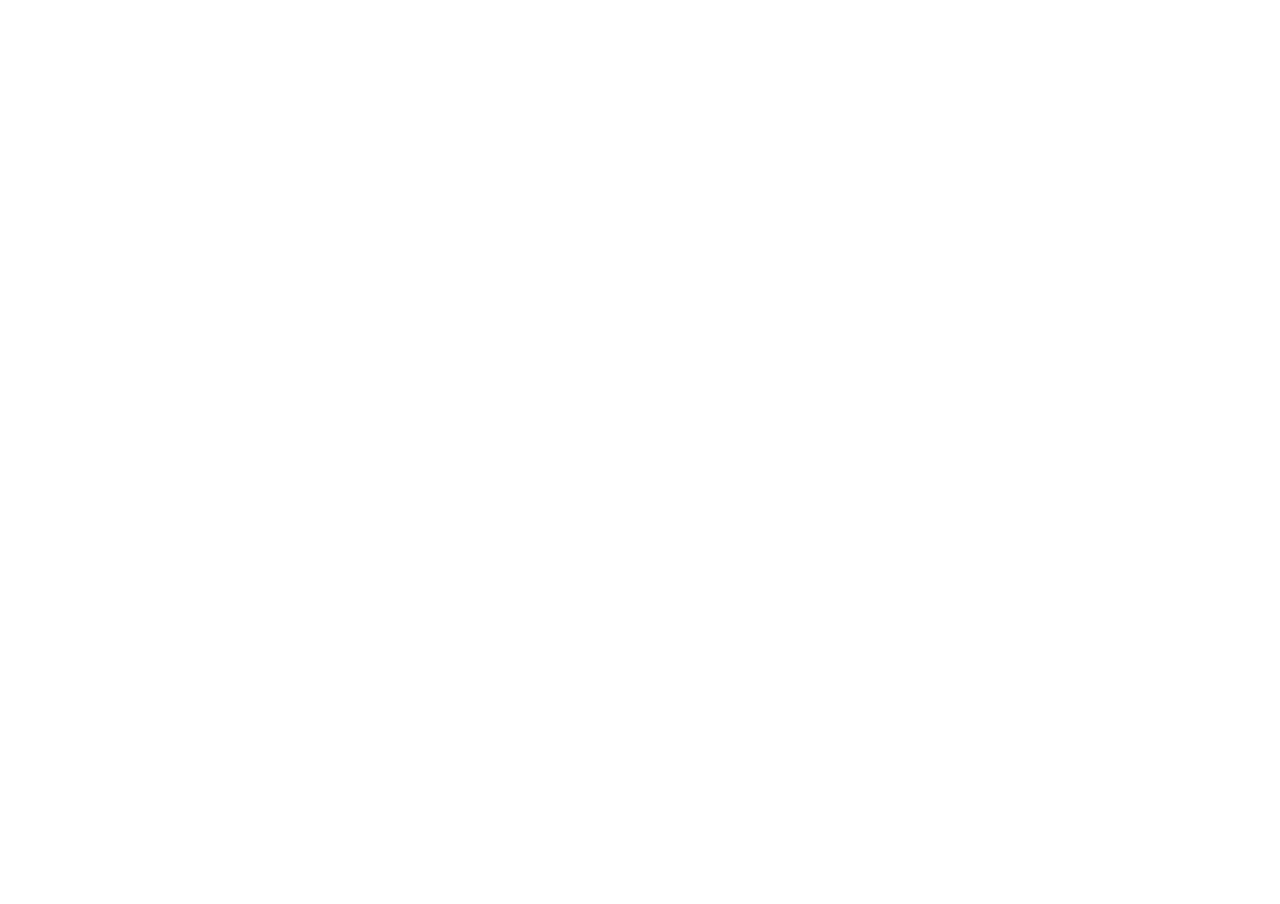
==== index.html @ bee81dcc "Portfolio" ====
<!DOCTYPE html>
<html lang="en">
<head>
  <meta charset="UTF-8" />
  <meta name="viewport" content="width=device-width, initial-scale=1.0" />
  <style>
    html, body {
      margin: 0;
      padding: 0;
      overflow-x: scroll;
      overflow-y: hidden;
      width: 100%;
      height: 100vh;
      white-space: nowrap;
    }
    .section {
      display: inline-block;
      position: relative;
      width: 100vw;
      height: 100vh;
      background-size: cover;
      background-position: center;
      transition: transform 5s ease;
    }
    .section:hover {
      transform: scale(1.02);
    }
    .content {
      position: absolute;
      top: 50%;
      left: 10%;
      transform: translateY(-50%);
      color: white;
    }
    .title {
      font-size: 4em;
      margin: 0;
    }
    .subtitle {
      font-size: 2em;
      margin: 0;
    }
  </style>
</head>
<body>
  <div class="section" style="background-image: url('your-image.jpg');">
    <div class="content">
      <h1 class="title">Your Title</h1>
      <h2 class="subtitle">Your Name - Your Slogan</h2>
    </div>
  </div>
</body>
</html>
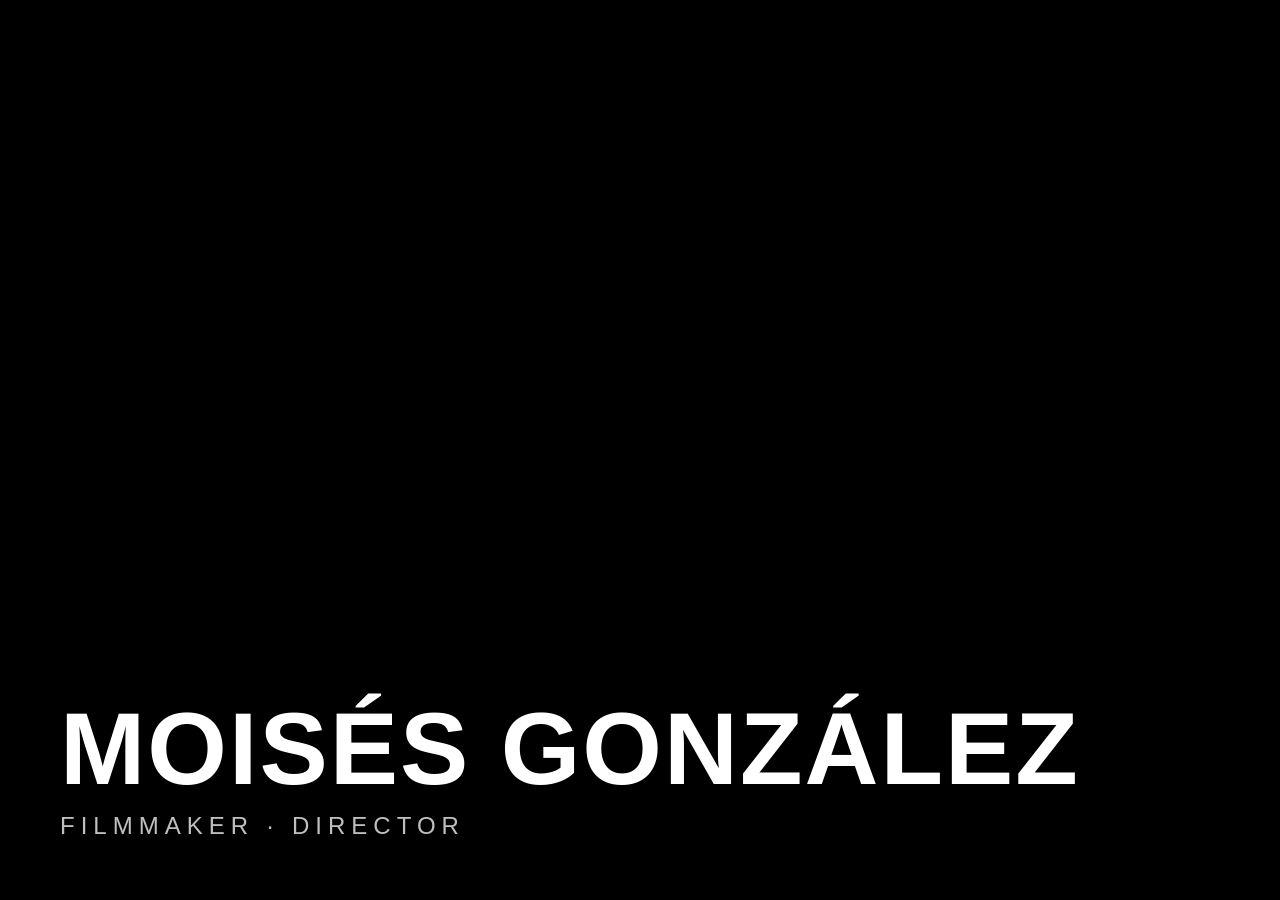
==== commit 4ef975b2: "Portfolio" ====
--- a/index.html
+++ b/index.html
@@ -1,52 +1,81 @@
 <!DOCTYPE html>
-<html lang="en">
+<html lang="es">
 <head>
   <meta charset="UTF-8" />
   <meta name="viewport" content="width=device-width, initial-scale=1.0" />
+  <title>Moisés González</title>
   <style>
-    html, body {
+    * {
       margin: 0;
       padding: 0;
-      overflow-x: scroll;
-      overflow-y: hidden;
+      box-sizing: border-box;
+    }
+
+    html, body {
       width: 100%;
       height: 100vh;
-      white-space: nowrap;
+      overflow: hidden;
+      background: #000;
     }
-    .section {
-      display: inline-block;
+
+    .slide {
       position: relative;
       width: 100vw;
       height: 100vh;
+      background-image: url('tu-foto.jpg');
       background-size: cover;
       background-position: center;
-      transition: transform 5s ease;
+      transition: transform 8s ease;
     }
-    .section:hover {
-      transform: scale(1.02);
+
+    .slide:hover {
+      transform: scale(1.04);
     }
+
+    /* Gradiente oscuro abajo para que el texto se lea bien */
+    .slide::after {
+      content: '';
+      position: absolute;
+      bottom: 0;
+      left: 0;
+      width: 100%;
+      height: 60%;
+      background: linear-gradient(to top, rgba(0,0,0,0.75) 0%, transparent 100%);
+    }
+
     .content {
       position: absolute;
-      top: 50%;
-      left: 10%;
-      transform: translateY(-50%);
+      bottom: 60px;
+      left: 60px;
+      z-index: 10;
       color: white;
     }
+
     .title {
-      font-size: 4em;
-      margin: 0;
+      font-family: 'Impact', 'Arial Narrow', sans-serif;
+      font-size: clamp(3rem, 8vw, 8rem);
+      font-weight: 900;
+      letter-spacing: 2px;
+      text-transform: uppercase;
+      line-height: 1;
     }
-    .subtitle {
-      font-size: 2em;
-      margin: 0;
+
+    .slogan {
+      font-family: 'Impact', 'Arial Narrow', sans-serif;
+      font-size: clamp(1rem, 2vw, 1.5rem);
+      font-weight: 300;
+      letter-spacing: 6px;
+      text-transform: uppercase;
+      margin-top: 12px;
+      opacity: 0.75;
     }
   </style>
 </head>
 <body>
-  <div class="section" style="background-image: url('your-image.jpg');">
+  <div class="slide">
     <div class="content">
-      <h1 class="title">Your Title</h1>
-      <h2 class="subtitle">Your Name - Your Slogan</h2>
+      <h1 class="title">Moisés González</h1>
+      <p class="slogan">Filmmaker · Director</p>
     </div>
   </div>
 </body>
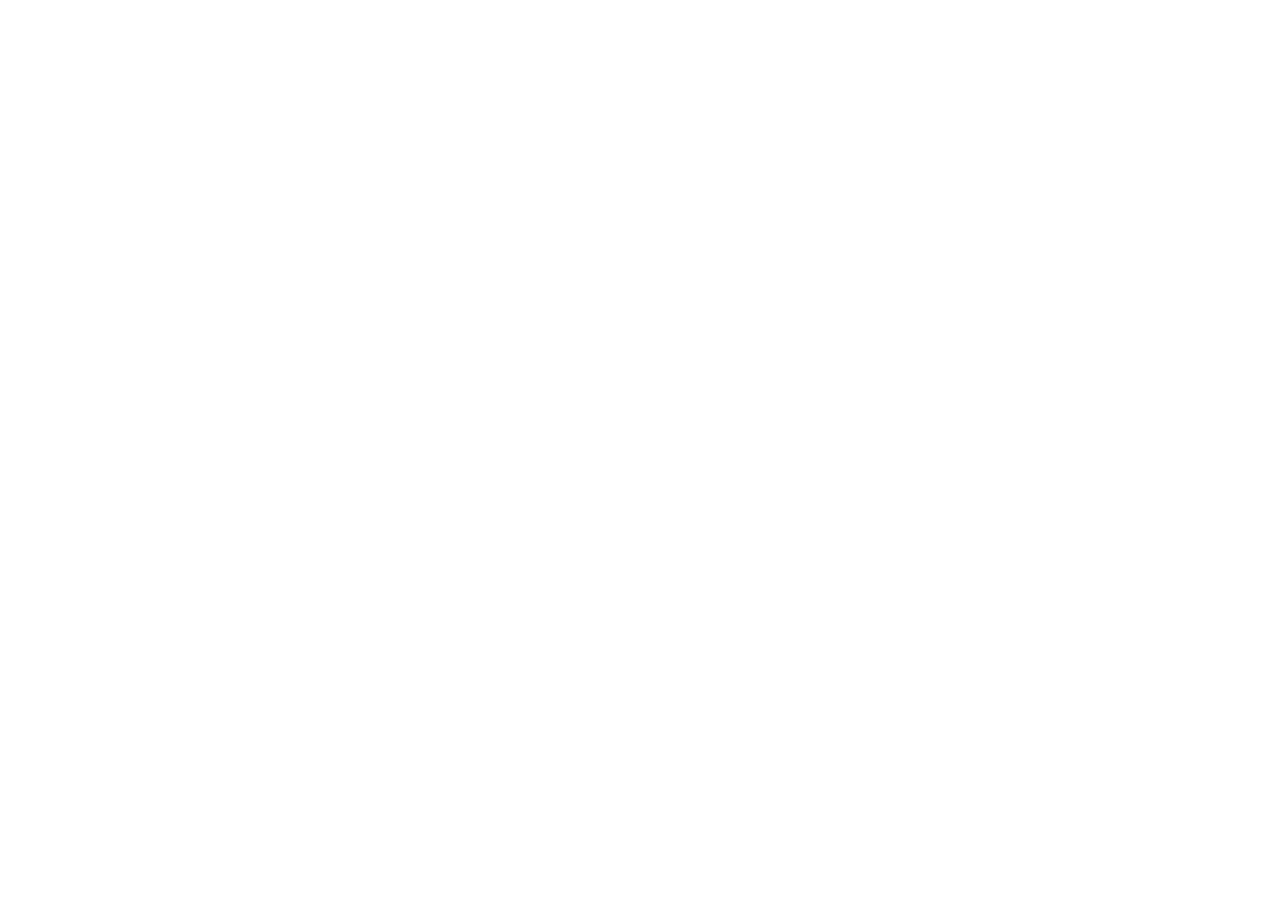
==== commit f9b085b8: "Add files via upload" ====
--- a/index.html
+++ b/index.html
@@ -1,82 +1,123 @@
-<!DOCTYPE html>
-<html lang="es">
-<head>
-  <meta charset="UTF-8" />
-  <meta name="viewport" content="width=device-width, initial-scale=1.0" />
-  <title>Moisés González</title>
-  <style>
-    * {
-      margin: 0;
-      padding: 0;
-      box-sizing: border-box;
-    }
-
-    html, body {
-      width: 100%;
-      height: 100vh;
-      overflow: hidden;
-      background: #000;
-    }
-
-    .slide {
-      position: relative;
-      width: 100vw;
-      height: 100vh;
-      background-image: url('tu-foto.jpg');
-      background-size: cover;
-      background-position: center;
-      transition: transform 8s ease;
-    }
-
-    .slide:hover {
-      transform: scale(1.04);
-    }
-
-    /* Gradiente oscuro abajo para que el texto se lea bien */
-    .slide::after {
-      content: '';
-      position: absolute;
-      bottom: 0;
-      left: 0;
-      width: 100%;
-      height: 60%;
-      background: linear-gradient(to top, rgba(0,0,0,0.75) 0%, transparent 100%);
-    }
-
-    .content {
-      position: absolute;
-      bottom: 60px;
-      left: 60px;
-      z-index: 10;
-      color: white;
-    }
-
-    .title {
-      font-family: 'Impact', 'Arial Narrow', sans-serif;
-      font-size: clamp(3rem, 8vw, 8rem);
-      font-weight: 900;
-      letter-spacing: 2px;
-      text-transform: uppercase;
-      line-height: 1;
-    }
-
-    .slogan {
-      font-family: 'Impact', 'Arial Narrow', sans-serif;
-      font-size: clamp(1rem, 2vw, 1.5rem);
-      font-weight: 300;
-      letter-spacing: 6px;
-      text-transform: uppercase;
-      margin-top: 12px;
-      opacity: 0.75;
-    }
-  </style>
-</head>
-<body>
-  <div class="slide">
-    <div class="content">
-      <h1 class="title">Moisés González</h1>
-      <p class="slogan">Filmmaker · Director</p>
-    </div>
-  </div>
-</body>
-</html>
+<!DOCTYPE html>
+<html lang="es">
+<head>
+  <meta charset="UTF-8" />
+  <style id="page-block">body { visibility: hidden; }</style>
+  <meta name="viewport" content="width=device-width, initial-scale=1.0" />
+  <title>Moisés González · A La Múa Productions</title>
+  <link rel="preconnect" href="https://fonts.googleapis.com">
+  <link rel="preconnect" href="https://fonts.gstatic.com" crossorigin>
+  <link href="https://fonts.googleapis.com/css2?family=Bebas+Neue&family=Outfit:wght@200;300;400;700&display=swap" rel="stylesheet">
+  <link rel="stylesheet" href="style.css">
+  <link rel="stylesheet" href="home.css">
+</head>
+<body>
+
+  <div class="grain"></div>
+
+  <div class="slider" id="slider">
+
+    <!-- PANEL 1: HOME -->
+    <div class="panel">
+      <div class="bg" style="background-image: url('fondo.png');"></div>
+      <div class="border-frame"></div>
+      <div class="content-home">
+        <h1 class="title-main">A La Múa Productions</h1>
+        <p class="title-name">Moisés González</p>
+      </div>
+    </div>
+
+    <!-- PANEL 2: BIO -->
+    <div class="panel panel-bio">
+      <div class="bio-inner" id="bio-inner">
+        <p class="bio-label">Sobre mí</p>
+        <p class="bio-text">
+          Soy <strong>Moisés González</strong>, filmmaker nacido y criado en
+          <strong>Tenerife</strong>. Cuento historias con imágenes — desde
+          cortometrajes hasta videoclips — con la misma ilusión en cada formato. Sin importar <em>el tiempo</em>.<br><br>
+          Detrás de cada proyecto hay una obsesión por los detalles, el encuadre, la luz, la edición y
+          la emoción. Porque cada fotograma
+          <em>cuenta</em>.
+        </p>
+        <p class="bio-firma">El tiempo, cuenta.</p>
+      </div>
+    </div>
+
+    <!-- PANEL 3: EXPERIENCIA — Dinam -->
+    <div class="panel">
+      <div class="bg" style="background-image: url('proyecto1.png');"></div>
+      <div class="border-frame"></div>
+      <img src="logo-dinam.jpg" alt="Dinam Soluciones" class="proyecto-logo" width="100" height="60" loading="lazy">
+      <div class="content-proyecto" id="proyecto1-content">
+        <p class="proyecto-label">Experiencia</p>
+        <a href="dinam.html" class="proyecto-titulo">Dinam Soluciones SL</a>
+        <p class="proyecto-desc">Creador de contenidos · 2025/26</p>
+      </div>
+    </div>
+
+    <!-- PANEL 4: EXPERIENCIA — La Gran Manzana -->
+    <div class="panel">
+      <div class="bg" style="background-image: url('lagranmanzana.jpg');"></div>
+      <div class="border-frame"></div>
+      <img src="logo-lagranmanzana.png" alt="La Gran Manzana" class="proyecto-logo" width="100" height="60" loading="lazy">
+      <div class="content-proyecto" id="proyecto2-content">
+        <p class="proyecto-label">Experiencia</p>
+        <a href="lagranmanzana.html" class="proyecto-titulo">La Gran Manzana</a>
+        <p class="proyecto-desc">Creador de contenido · 2025</p>
+      </div>
+    </div>
+
+  </div>
+
+  <!-- MENÚ VERTICAL HOME -->
+  <div class="ui-fixed" id="ui-fixed">
+    <nav class="side-nav">
+      <div class="menu-item">
+        <a href="proyectos.html" class="nav-label">Proyectos</a>
+      </div>
+      <a href="contacto.html" class="nav-label">Contacto</a>
+      <div class="menu-item">
+        <a href="#" class="nav-label">Redes Sociales</a>
+        <div class="side-submenu">
+          <a href="https://www.instagram.com/alamua.productions/" target="_blank">Instagram</a>
+          <a href="https://www.linkedin.com/in/moisés-gonzález-gonzález-7237a2293" target="_blank">LinkedIn</a>
+        </div>
+      </div>
+    </nav>
+  </div>
+
+  <!-- HAMBURGUESA -->
+  <div class="hamburger" id="hamburger">
+    <span></span>
+    <span></span>
+    <span></span>
+  </div>
+
+  <!-- OVERLAY MENÚ -->
+  <div class="menu-overlay" id="menu-overlay">
+    <nav class="overlay-nav">
+      <div class="menu-item">
+        <a href="proyectos.html">Proyectos</a>
+        <div class="overlay-submenu">
+          <a href="proyectos.html">Cortometrajes</a>
+          <a href="proyectos.html">Videoclips</a>
+          <a href="proyectos.html">Otros</a>
+        </div>
+      </div>
+      <a href="contacto.html">Contacto</a>
+      <div class="menu-item">
+        <a href="#">Redes Sociales</a>
+        <div class="overlay-submenu">
+          <a href="https://www.instagram.com/alamua.productions/" target="_blank">Instagram</a>
+          <a href="https://www.linkedin.com/in/moisés-gonzález-gonzález-7237a2293" target="_blank">LinkedIn</a>
+        </div>
+      </div>
+    </nav>
+  </div>
+
+  <div class="scroll-hint">Desliza</div>
+
+  <script src="script.js"></script>
+  <script src="transicion.js"></script>
+</body>
+</html>
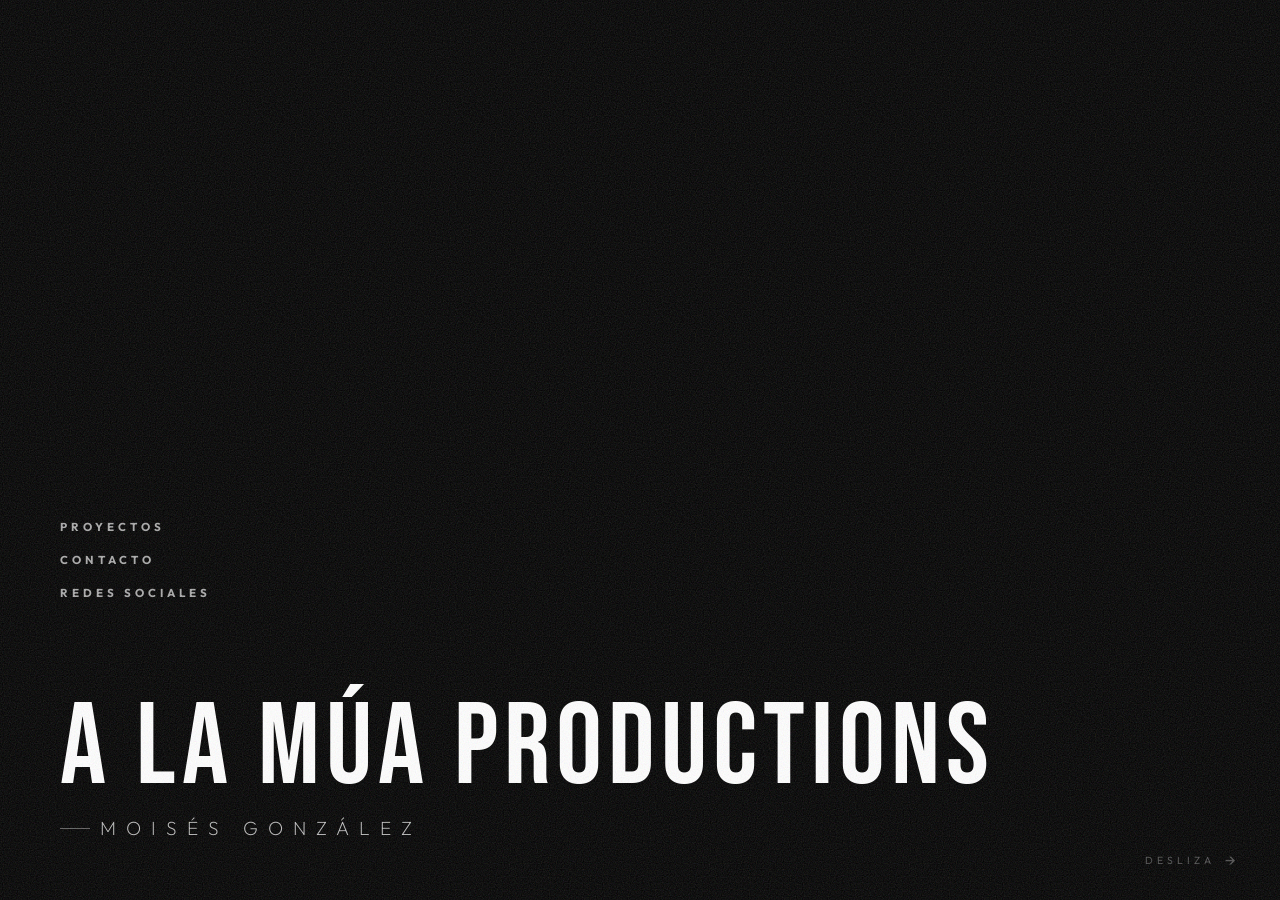
==== commit 8053819f: "Add files via upload" ====
--- a/style.css
+++ b/style.css
@@ -0,0 +1,255 @@
+* { margin: 0; padding: 0; box-sizing: border-box; }
+
+html, body {
+  width: 100%;
+  height: 100vh;
+  overflow: hidden;
+  background: #000;
+  color: #fff;
+}
+
+/* ── GRANO ── */
+.grain {
+  position: fixed;
+  inset: 0;
+  z-index: 100;
+  pointer-events: none;
+  opacity: 0.18;
+  background-image: url("data:image/svg+xml,%3Csvg xmlns='http://www.w3.org/2000/svg' width='200' height='200'%3E%3Cfilter id='noise'%3E%3CfeTurbulence type='fractalNoise' baseFrequency='0.85' numOctaves='4' stitchTiles='stitch'/%3E%3C/filter%3E%3Crect width='200' height='200' filter='url(%23noise)' opacity='1'/%3E%3C/svg%3E");
+  background-repeat: repeat;
+  background-size: 200px 200px;
+  animation: grain-move 0.12s steps(1) infinite;
+}
+
+@keyframes grain-move {
+  0%   { background-position: 0px 0px; }
+  10%  { background-position: -50px -30px; }
+  20%  { background-position: 30px 50px; }
+  30%  { background-position: -20px 20px; }
+  40%  { background-position: 40px -40px; }
+  50%  { background-position: -60px 10px; }
+  60%  { background-position: 20px -50px; }
+  70%  { background-position: -30px 40px; }
+  80%  { background-position: 50px 20px; }
+  90%  { background-position: -10px -60px; }
+  100% { background-position: 60px 30px; }
+}
+
+/* ── MENÚ LATERAL ── */
+.ui-fixed {
+  position: fixed;
+  inset: 0;
+  z-index: 200;
+  pointer-events: none;
+}
+
+.side-nav {
+  position: absolute;
+  bottom: 300px;
+  left: 60px;
+  display: flex;
+  flex-direction: column;
+  gap: 18px;
+  pointer-events: all;
+}
+
+.side-nav .menu-item,
+.side-nav > a {
+  position: relative;
+  display: block;
+}
+
+.nav-label {
+  display: block;
+  font-family: 'Outfit', sans-serif;
+  font-size: 0.72rem;
+  font-weight: 700;
+  letter-spacing: 4px;
+  text-transform: uppercase;
+  color: rgba(255,255,255,0.65);
+  text-decoration: none;
+  transition: color 0.3s ease;
+  transform-origin: left center;
+  will-change: transform, opacity, width, letter-spacing;
+  white-space: nowrap;
+  overflow: hidden;
+}
+
+.nav-label:hover { color: #fff; }
+
+/* Submenús laterales */
+.side-submenu {
+  display: none;
+  position: absolute;
+  left: 140px;
+  top: 0;
+  background: rgba(0,0,0,0.82);
+  backdrop-filter: blur(8px);
+  padding: 10px 0;
+  min-width: 160px;
+  border-left: 1px solid rgba(255,255,255,0.15);
+  pointer-events: all;
+}
+
+.menu-item:hover .side-submenu { display: block; }
+
+.side-submenu a {
+  display: block;
+  padding: 8px 20px;
+  font-family: 'Outfit', sans-serif;
+  font-size: 0.68rem;
+  font-weight: 400;
+  letter-spacing: 3px;
+  text-transform: uppercase;
+  color: rgba(255,255,255,0.45);
+  text-decoration: none;
+  transition: color 0.3s ease;
+}
+
+.side-submenu a:hover { color: #fff; }
+
+/* ── HAMBURGUESA ── */
+.hamburger {
+  position: fixed;
+  top: 36px;
+  left: 48px;
+  z-index: 500;
+  width: 36px;
+  height: 36px;
+  display: flex;
+  flex-direction: column;
+  justify-content: center;
+  gap: 6px;
+  cursor: pointer;
+  opacity: 0;
+  pointer-events: none;
+}
+
+.hamburger.visible {
+  opacity: 1;
+  pointer-events: all;
+}
+
+.hamburger span {
+  display: block;
+  width: 100%;
+  height: 1px;
+  background: rgba(255,255,255,0.75);
+  transition: transform 0.4s ease, opacity 0.4s ease, background 0.3s ease;
+}
+
+.hamburger:hover span { background: #fff; }
+
+.hamburger.open span:nth-child(1) { transform: translateY(7px) rotate(45deg); }
+.hamburger.open span:nth-child(2) { opacity: 0; }
+.hamburger.open span:nth-child(3) { transform: translateY(-7px) rotate(-45deg); }
+
+/* ── OVERLAY MENÚ ── */
+.menu-overlay {
+  position: fixed;
+  inset: 0;
+  z-index: 400;
+  background: rgba(0,0,0,0.92);
+  backdrop-filter: blur(6px);
+  display: flex;
+  flex-direction: column;
+  justify-content: center;
+  padding-left: 80px;
+  opacity: 0;
+  pointer-events: none;
+  transition: opacity 0.5s ease;
+}
+
+.menu-overlay.open {
+  opacity: 1;
+  pointer-events: all;
+}
+
+.menu-overlay .overlay-nav {
+  display: flex;
+  flex-direction: column;
+  gap: 24px;
+}
+
+.menu-overlay .overlay-nav > .menu-item > a,
+.menu-overlay .overlay-nav > a {
+  font-family: 'Bebas Neue', sans-serif;
+  font-size: clamp(2rem, 5vw, 4.5rem);
+  font-weight: 400;
+  letter-spacing: 6px;
+  text-transform: uppercase;
+  color: rgba(255,255,255,0.50);
+  text-decoration: none;
+  transition: color 0.3s ease;
+  line-height: 1;
+}
+
+.menu-overlay .overlay-nav > .menu-item > a:hover,
+.menu-overlay .overlay-nav > a:hover { color: #fff; }
+
+.menu-overlay .menu-item { position: relative; }
+
+.menu-overlay .overlay-submenu {
+  display: none;
+  padding: 8px 0 0 20px;
+  border-left: 1px solid rgba(255,255,255,0.15);
+  margin-top: 6px;
+}
+
+.menu-overlay .menu-item:hover .overlay-submenu { display: block; }
+
+.menu-overlay .overlay-submenu a {
+  display: block;
+  padding: 5px 14px;
+  font-family: 'Outfit', sans-serif;
+  font-size: 0.75rem;
+  font-weight: 400;
+  letter-spacing: 4px;
+  text-transform: uppercase;
+  color: rgba(255,255,255,0.35);
+  text-decoration: none;
+  transition: color 0.3s ease;
+}
+
+.menu-overlay .overlay-submenu a:hover { color: #fff; }
+
+/* ── INDICADOR SCROLL ── */
+.scroll-hint {
+  position: fixed;
+  bottom: 30px;
+  right: 40px;
+  z-index: 300;
+  font-family: 'Outfit', sans-serif;
+  font-size: 0.65rem;
+  letter-spacing: 4px;
+  text-transform: uppercase;
+  color: rgba(255,255,255,0.30);
+  display: flex;
+  align-items: center;
+  gap: 10px;
+  pointer-events: none;
+}
+
+.scroll-hint::after { content: '→'; font-size: 1rem; }
+
+/* ════════════════════════════════════════
+   RESPONSIVE MÓVIL
+════════════════════════════════════════ */
+@media (max-width: 768px) {
+  /* Menú lateral — oculto en móvil */
+  .side-nav { display: none; }
+
+  /* Hamburguesa — siempre visible en móvil */
+  .hamburger {
+    opacity: 1 !important;
+    pointer-events: all !important;
+  }
+
+  /* Overlay menú — padding ajustado */
+  .menu-overlay {
+    padding-left: 36px;
+  }
+
+  /* Scroll hint — oculto en móvil */
+  .scroll-hint { display: none; }
+}
--- a/home.css
+++ b/home.css
@@ -0,0 +1,283 @@
+/* ── SLIDER ── */
+.slider {
+  position: fixed;
+  inset: 0;
+  display: flex;
+  height: 100vh;
+  overflow-x: scroll;
+  overflow-y: hidden;
+  scroll-behavior: auto;
+  scrollbar-width: none;
+}
+
+.slider::-webkit-scrollbar { display: none; }
+
+/* ── PANEL ── */
+.panel {
+  position: relative;
+  width: 100vw;
+  height: 100vh;
+  flex-shrink: 0;
+  overflow: hidden;
+}
+
+/* Panels experiencia — mitad pantalla */
+.panel:nth-child(3),
+.panel:nth-child(4) {
+  width: 50vw;
+}
+
+/* ── KEN BURNS ── */
+@keyframes kenburns {
+  0%   { transform: scale(1); }
+  100% { transform: scale(1.08); }
+}
+
+.bg {
+  position: absolute;
+  inset: 0;
+  background-size: cover;
+  background-position: center;
+  z-index: 0;
+  filter: grayscale(100%) contrast(1.15) brightness(0.85);
+  transition: filter 0.6s ease;
+  animation: kenburns 30s ease-in-out infinite alternate;
+}
+
+.panel:nth-child(3):hover .bg,
+.panel:nth-child(4):hover .bg {
+  filter: grayscale(0%) contrast(1.05) brightness(0.85);
+}
+
+.bg::after {
+  content: '';
+  position: absolute;
+  inset: 0;
+  background:
+    linear-gradient(to top, rgba(0,0,0,0.92) 0%, rgba(0,0,0,0.40) 50%, rgba(0,0,0,0.10) 100%),
+    linear-gradient(to right, rgba(0,0,0,0.60) 0%, transparent 60%);
+}
+
+/* ── BORDE LATERAL ── */
+.border-frame {
+  position: absolute;
+  inset: 0;
+  z-index: 3;
+  pointer-events: none;
+  box-shadow: inset 4px 0 30px rgba(0,0,0,0.6),
+              inset -4px 0 30px rgba(0,0,0,0.6);
+}
+
+/* ── PANEL BIO ── */
+.panel-bio {
+  background: #000;
+  display: flex;
+  align-items: center;
+  justify-content: center;
+  width: 55vw;
+}
+
+.bio-inner {
+  max-width: 480px;
+  padding: 0 60px;
+  color: white;
+  opacity: 0;
+  transform: translateY(-40px);
+  transition: opacity 0.9s ease, transform 0.9s ease;
+}
+
+.bio-inner.visible {
+  opacity: 1;
+  transform: translateY(0);
+}
+
+.bio-label {
+  font-family: 'Outfit', sans-serif;
+  font-size: 0.68rem;
+  font-weight: 700;
+  letter-spacing: 5px;
+  text-transform: uppercase;
+  color: rgba(255,255,255,0.35);
+  margin-bottom: 28px;
+}
+
+.bio-text {
+  font-family: 'Outfit', sans-serif;
+  font-size: clamp(1.1rem, 1.8vw, 1.5rem);
+  font-weight: 300;
+  line-height: 1.75;
+  color: rgba(255,255,255,0.88);
+}
+
+.bio-text strong { font-weight: 700; color: #fff; }
+
+/* ── HOME CONTENIDO ── */
+.content-home {
+  position: absolute;
+  bottom: 60px;
+  left: 60px;
+  color: white;
+  z-index: 10;
+}
+
+.title-main {
+  font-family: 'Bebas Neue', sans-serif;
+  font-size: clamp(3.5rem, 9vw, 9rem);
+  font-weight: 400;
+  letter-spacing: 6px;
+  line-height: 1;
+}
+
+.title-name {
+  font-family: 'Outfit', sans-serif;
+  font-size: clamp(0.85rem, 1.6vw, 1.2rem);
+  font-weight: 200;
+  letter-spacing: 10px;
+  text-transform: uppercase;
+  margin-top: 10px;
+  opacity: 0.75;
+  display: flex;
+  align-items: center;
+  gap: 10px;
+}
+
+.title-name::before {
+  content: '';
+  display: inline-block;
+  width: 30px;
+  height: 1px;
+  background: rgba(255,255,255,0.5);
+}
+
+/* ── PROYECTO ── */
+.content-proyecto {
+  position: absolute;
+  bottom: 60px;
+  left: 60px;
+  color: white;
+  z-index: 10;
+  opacity: 0;
+  transform: translateY(30px);
+  transition: opacity 0.9s ease, transform 0.9s ease;
+}
+
+.content-proyecto.visible {
+  opacity: 1;
+  transform: translateY(0);
+}
+
+.proyecto-label {
+  font-family: 'Outfit', sans-serif;
+  font-size: 0.68rem;
+  font-weight: 700;
+  letter-spacing: 5px;
+  text-transform: uppercase;
+  color: rgba(255,255,255,0.40);
+  margin-bottom: 10px;
+}
+
+.proyecto-titulo {
+  font-family: 'Bebas Neue', sans-serif;
+  font-size: clamp(2.5rem, 6vw, 6rem);
+  letter-spacing: 4px;
+  line-height: 1;
+  text-decoration: none;
+  color: #fff;
+  display: block;
+  transition: opacity 0.3s ease;
+}
+
+.proyecto-titulo:hover { opacity: 0.7; }
+
+.proyecto-desc {
+  font-family: 'Outfit', sans-serif;
+  font-size: clamp(0.8rem, 1.2vw, 1rem);
+  font-weight: 300;
+  letter-spacing: 3px;
+  text-transform: uppercase;
+  margin-top: 10px;
+  opacity: 0.60;
+}
+
+/* ── LOGO EMPRESA ── */
+.proyecto-logo {
+  position: absolute;
+  top: 40px;
+  right: 40px;
+  z-index: 10;
+  width: 80px;
+  height: 80px;
+  object-fit: cover;
+  opacity: 1;
+}
+
+/* ── FIRMA BIO ── */
+.bio-firma {
+  display: block;
+  margin-top: 28px;
+  text-align: right;
+  font-family: 'Outfit', sans-serif;
+  font-size: 0.65rem;
+  font-weight: 300;
+  font-style: italic;
+  letter-spacing: 3px;
+  color: rgba(255,255,255,0.30);
+}
+
+/* ════════════════════════════════════════
+   RESPONSIVE MÓVIL
+════════════════════════════════════════ */
+@media (max-width: 768px) {
+  /* Cada panel ocupa pantalla completa */
+  .panel,
+  .panel:nth-child(3),
+  .panel:nth-child(4) {
+    width: 100vw;
+  }
+
+  /* Panel bio — ancho completo */
+  .panel-bio { width: 100vw; }
+
+  .bio-inner {
+    padding: 0 28px;
+    max-width: 100%;
+  }
+
+  /* Textos home — más abajo y con más margen */
+  .content-home,
+  .content-proyecto {
+    bottom: 80px;
+    left: 28px;
+    right: 28px;
+  }
+
+  .title-main {
+    font-size: clamp(3rem, 14vw, 5rem);
+    letter-spacing: 3px;
+  }
+
+  .title-name {
+    letter-spacing: 5px;
+  }
+
+  .proyecto-titulo {
+    font-size: clamp(2rem, 10vw, 3.5rem);
+  }
+
+  /* Logo empresa — esquina superior izquierda en móvil */
+  .proyecto-logo {
+    top: 24px;
+    right: 24px;
+    width: 56px;
+    height: 56px;
+  }
+}
+
+@media (max-width: 390px) {
+  .content-home,
+  .content-proyecto {
+    bottom: 60px;
+    left: 20px;
+    right: 20px;
+  }
+}
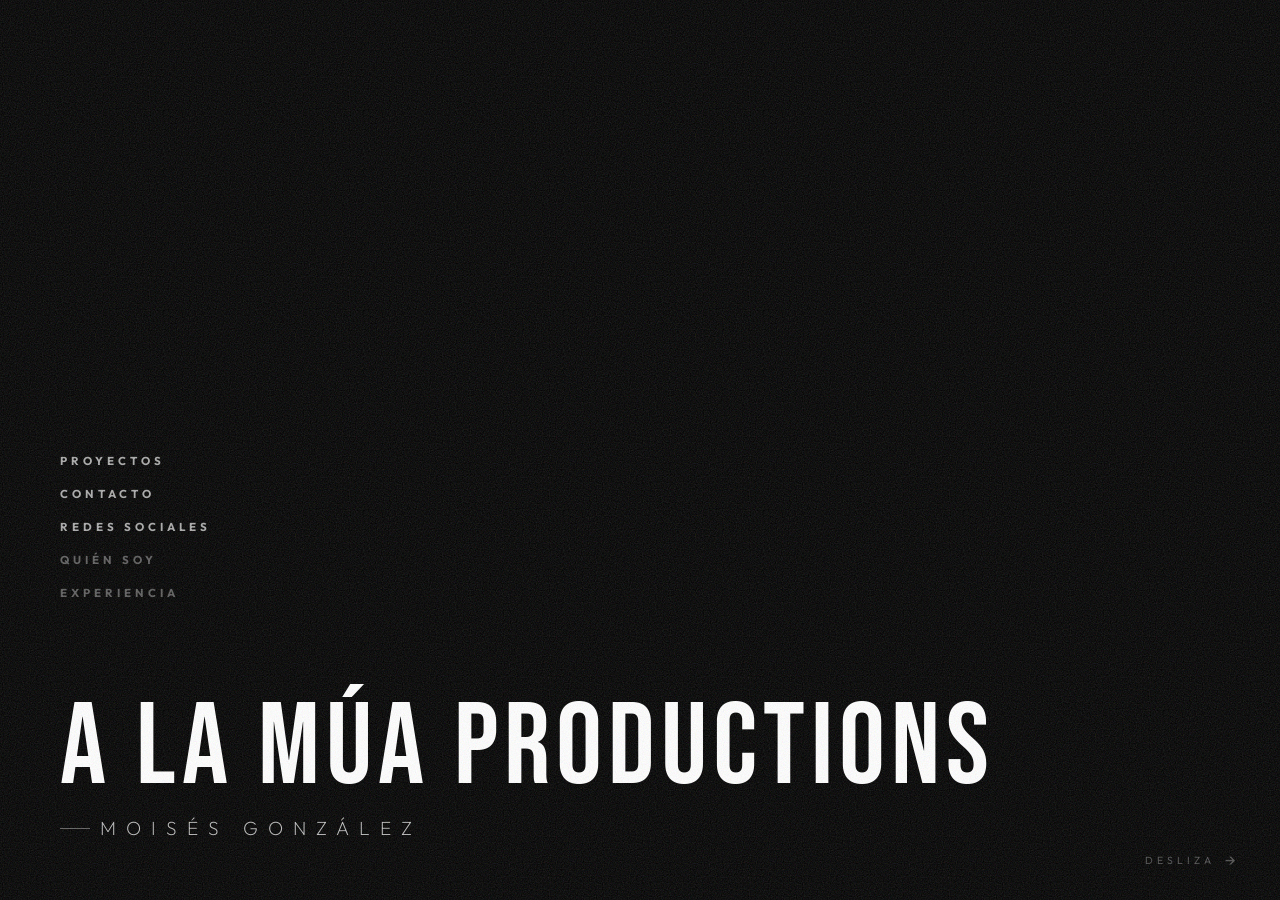
==== commit 44dd01a2: "Update index.html" ====
--- a/index.html
+++ b/index.html
@@ -1,10 +1,11 @@
 <!DOCTYPE html>
 <html lang="es">
 <head>
+  <script src="head.js"></script>
   <meta charset="UTF-8" />
   <style id="page-block">body { visibility: hidden; }</style>
   <meta name="viewport" content="width=device-width, initial-scale=1.0" />
-  <title>Moisés González · A La Múa Productions</title>
+  <title>A la múa Productions</title>
   <link rel="preconnect" href="https://fonts.googleapis.com">
   <link rel="preconnect" href="https://fonts.gstatic.com" crossorigin>
   <link href="https://fonts.googleapis.com/css2?family=Bebas+Neue&family=Outfit:wght@200;300;400;700&display=swap" rel="stylesheet">
@@ -28,7 +29,7 @@
     </div>
 
     <!-- PANEL 2: BIO -->
-    <div class="panel panel-bio">
+     <div class="panel panel-bio" id="quien-soy-panel">
       <div class="bio-inner" id="bio-inner">
         <p class="bio-label">Sobre mí</p>
         <p class="bio-text">
@@ -44,7 +45,7 @@
     </div>
 
     <!-- PANEL 3: EXPERIENCIA — Dinam -->
-    <div class="panel">
+    <div class="panel" id="experiencia-panel">
       <div class="bg" style="background-image: url('proyecto1.png');"></div>
       <div class="border-frame"></div>
       <img src="logo-dinam.jpg" alt="Dinam Soluciones" class="proyecto-logo" width="100" height="60" loading="lazy">
@@ -71,19 +72,29 @@
 
   <!-- MENÚ VERTICAL HOME -->
   <div class="ui-fixed" id="ui-fixed">
-    <nav class="side-nav">
-      <div class="menu-item">
-        <a href="proyectos.html" class="nav-label">Proyectos</a>
-      </div>
-      <a href="contacto.html" class="nav-label">Contacto</a>
-      <div class="menu-item">
-        <a href="#" class="nav-label">Redes Sociales</a>
-        <div class="side-submenu">
-          <a href="https://www.instagram.com/alamua.productions/" target="_blank">Instagram</a>
-          <a href="https://www.linkedin.com/in/moisés-gonzález-gonzález-7237a2293" target="_blank">LinkedIn</a>
-        </div>
-      </div>
-    </nav>
+      <nav class="side-nav">
+  <div class="menu-item">
+    <a href="proyectos.html" class="nav-label">Proyectos</a>
+  </div>
+
+  <a href="contacto.html" class="nav-label">Contacto</a>
+
+  <div class="menu-item">
+    <a href="#" class="nav-label">Redes Sociales</a>
+    <div class="side-submenu">
+      <a href="https://www.instagram.com/alamua.productions/" target="_blank" rel="noopener noreferrer">Instagram</a>
+      <a href="https://www.linkedin.com/in/moisés-gonzález-gonzález-7237a2293" target="_blank" rel="noopener noreferrer">LinkedIn</a>
+    </div>
+  </div>
+
+  <div class="menu-item">
+    <a href="#" class="nav-label nav-anchor" data-scroll-target="quien-soy">Quién soy</a>
+  </div>
+
+  <div class="menu-item">
+    <a href="#" class="nav-label nav-anchor" data-scroll-target="experiencia">Experiencia</a>
+  </div>
+</nav>
   </div>
 
   <!-- HAMBURGUESA -->
@@ -94,26 +105,23 @@
   </div>
 
   <!-- OVERLAY MENÚ -->
-  <div class="menu-overlay" id="menu-overlay">
-    <nav class="overlay-nav">
-      <div class="menu-item">
-        <a href="proyectos.html">Proyectos</a>
-        <div class="overlay-submenu">
-          <a href="proyectos.html">Cortometrajes</a>
-          <a href="proyectos.html">Videoclips</a>
-          <a href="proyectos.html">Otros</a>
-        </div>
+<div class="menu-overlay" id="menu-overlay">
+  <nav class="overlay-nav">
+    <a href="#" data-scroll-target="inicio">Inicio</a>
+    <a href="#" data-scroll-target="quien-soy">Quién soy</a>
+    <a href="#" data-scroll-target="experiencia">Experiencia</a>
+    <a href="proyectos.html">Proyectos</a>
+    <a href="contacto.html">Contacto</a>
+
+    <div class="menu-item">
+      <a href="#">Redes Sociales</a>
+      <div class="overlay-submenu">
+        <a href="https://www.instagram.com/alamua.productions/" target="_blank" rel="noopener noreferrer">Instagram</a>
+        <a href="https://www.linkedin.com/in/moisés-gonzález-gonzález-7237a2293" target="_blank" rel="noopener noreferrer">LinkedIn</a>
       </div>
-      <a href="contacto.html">Contacto</a>
-      <div class="menu-item">
-        <a href="#">Redes Sociales</a>
-        <div class="overlay-submenu">
-          <a href="https://www.instagram.com/alamua.productions/" target="_blank">Instagram</a>
-          <a href="https://www.linkedin.com/in/moisés-gonzález-gonzález-7237a2293" target="_blank">LinkedIn</a>
-        </div>
-      </div>
-    </nav>
-  </div>
+    </div>
+  </nav>
+</div>
 
   <div class="scroll-hint">Desliza</div>
 
--- a/home.css
+++ b/home.css
@@ -280,4 +280,15 @@
     left: 20px;
     right: 20px;
   }
+}
+
+.nav-anchor {
+  display: block;
+  opacity: 0.55;
+  transition: opacity 0.3s ease, color 0.3s ease;
+}
+
+.nav-anchor:hover {
+  opacity: 1;
+  color: #fff;
 }
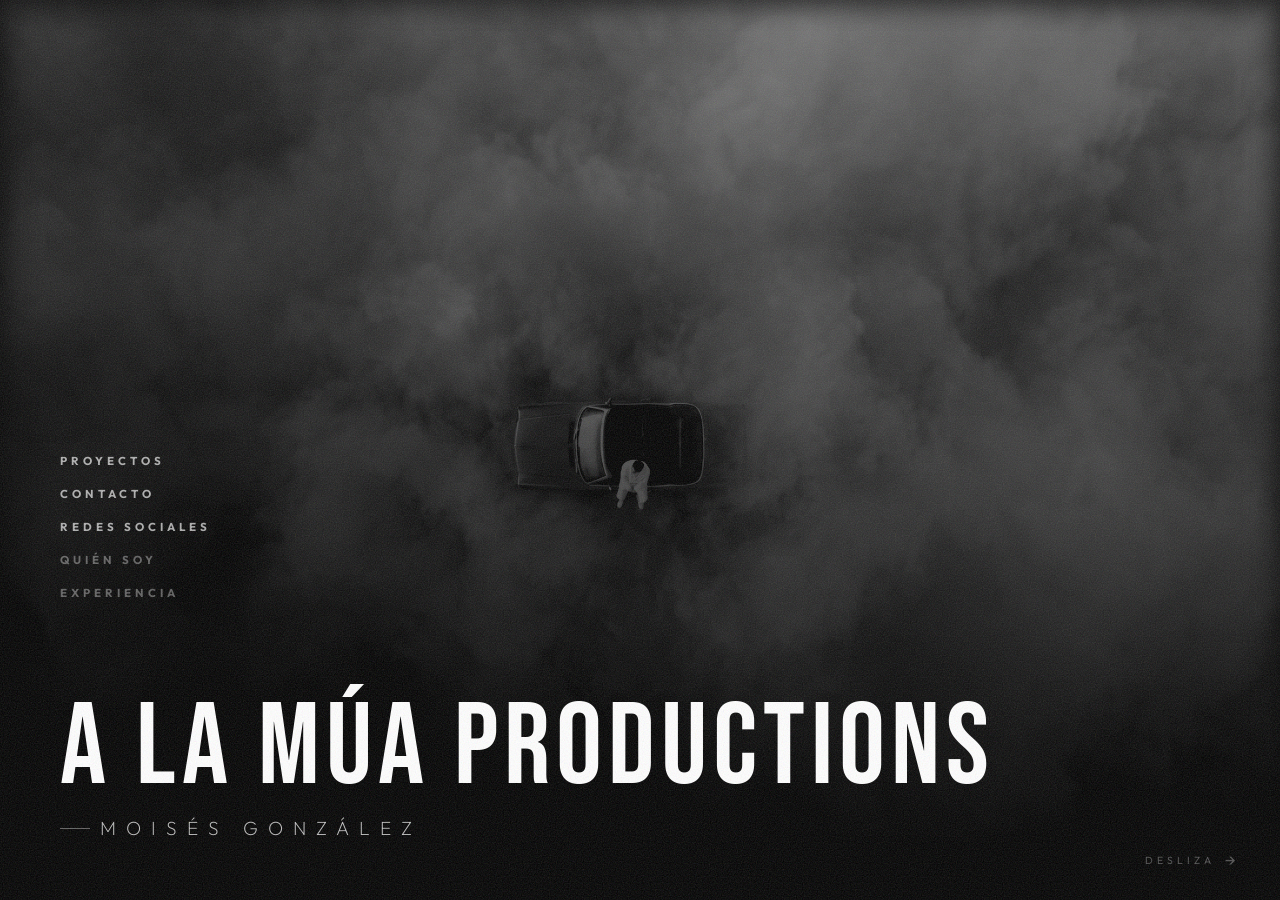
==== commit 6828a221: "optimizar portada" ====
--- a/index.html
+++ b/index.html
@@ -20,7 +20,7 @@
 
     <!-- PANEL 1: HOME -->
     <div class="panel">
-      <div class="bg" style="background-image: url('fondo.png');"></div>
+      <div class="bg" style="background-image: url('fondo.webp');"></div>
       <div class="border-frame"></div>
       <div class="content-home">
         <h1 class="title-main">A La Múa Productions</h1>
--- a/style.css
+++ b/style.css
@@ -252,4 +252,4 @@
 
   /* Scroll hint — oculto en móvil */
   .scroll-hint { display: none; }
-}+}
